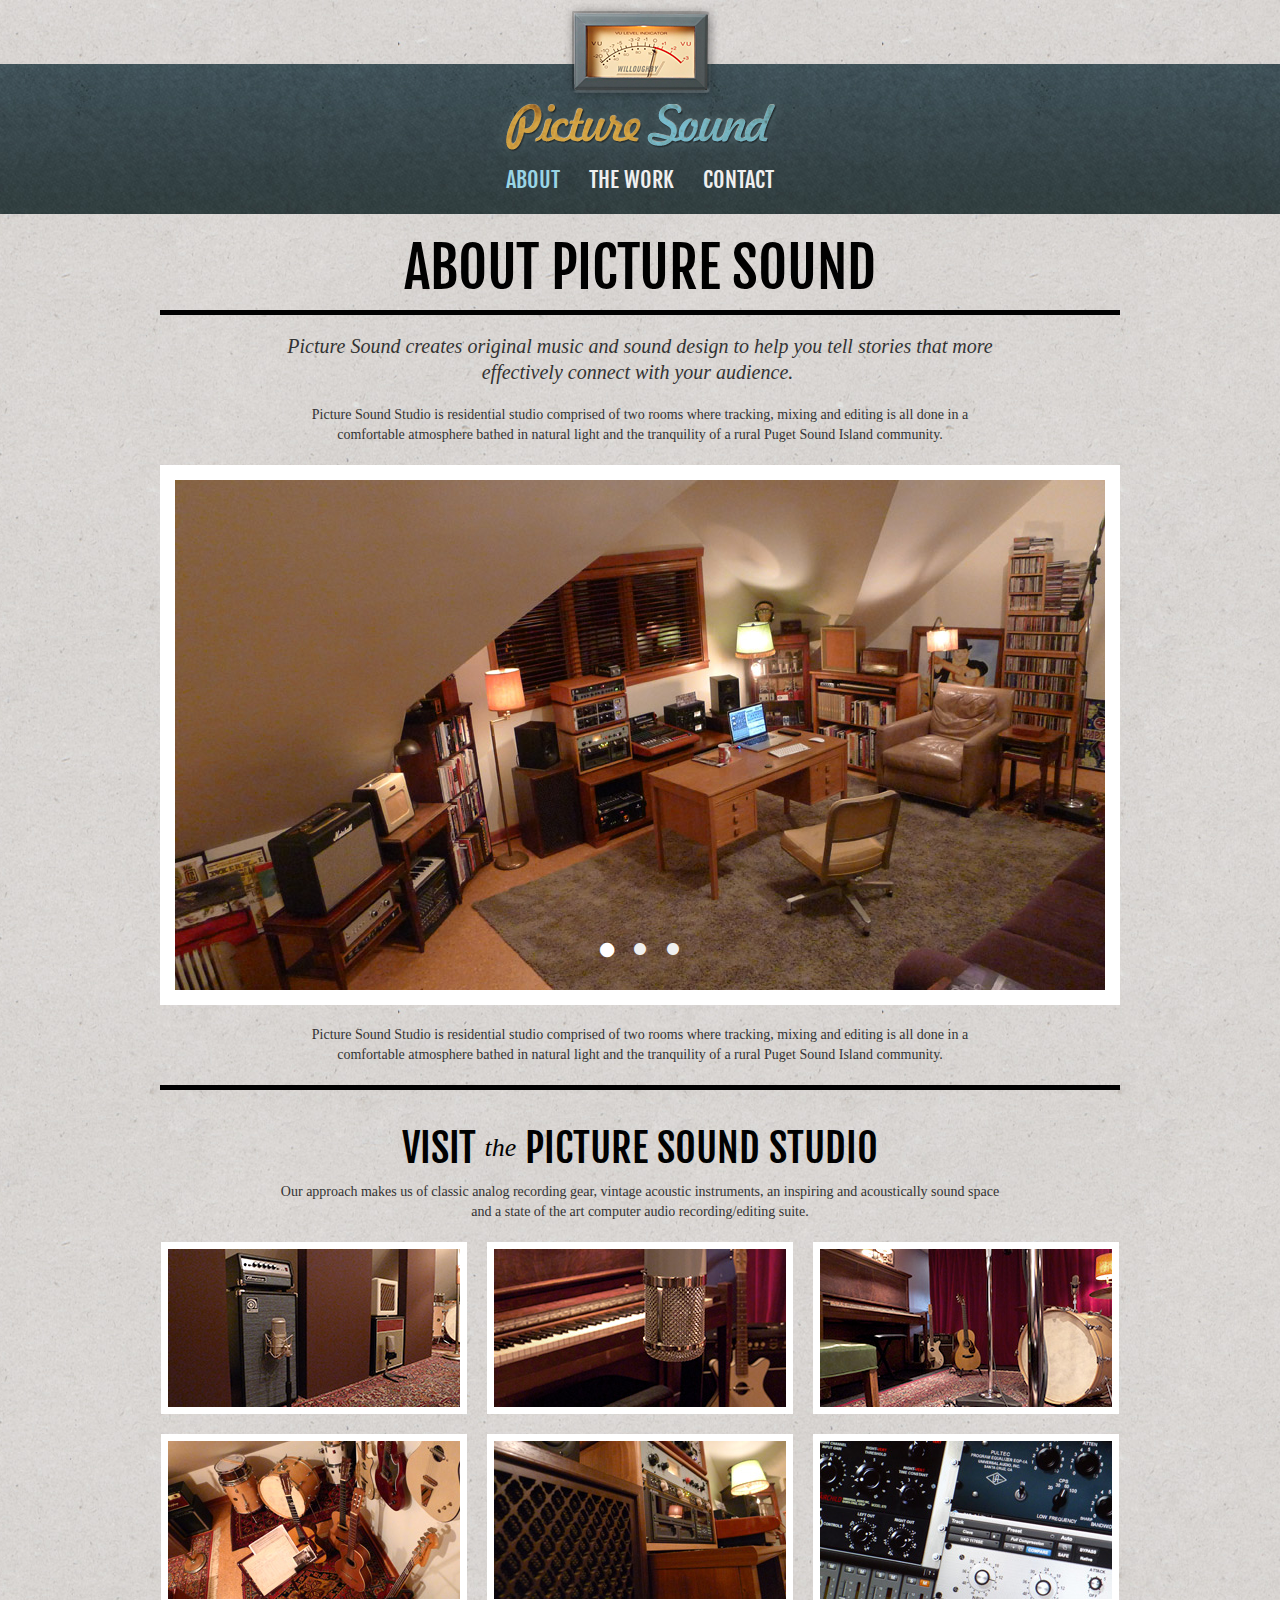
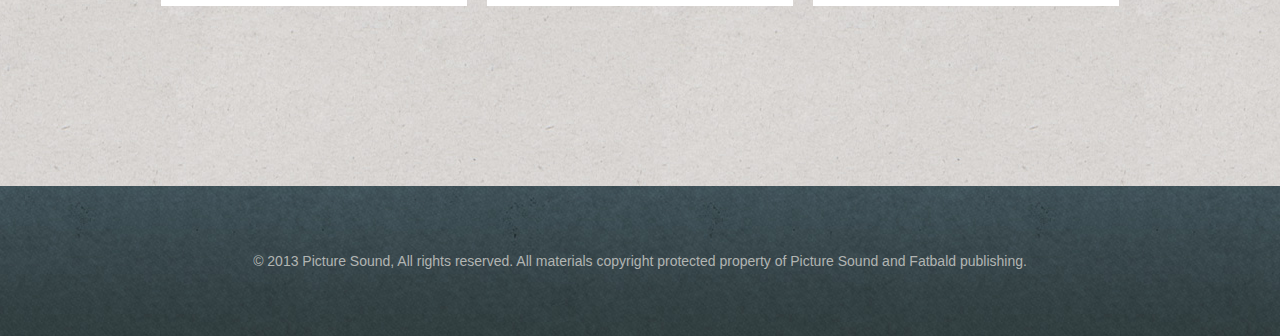
==== html/about/index.html @ 4d4a54f7 "initial add files" ====
﻿<!DOCTYPE html>
<html dir="ltr" lang="en" class="no-js">
<head>
	<meta charset="utf-8" />
	<meta name="viewport" content="width=device-width, initial-scale=1.0" />

	<title>Picture Sound</title>

	<link rel="stylesheet" href="http://fonts.googleapis.com/css?family=Fjalla+One" />
	<link rel="stylesheet" href="../_ui/css/font-awesome.min.css" />
	<link rel="stylesheet" href="../_ui/css/base.css" />
	<link rel="stylesheet" href="../_ui/css/utility.css" />
	<link rel="stylesheet" href="../_ui/css/layout.css" />
	<link rel="stylesheet" href="../_ui/css/widgets.css" />
	<link rel="stylesheet" href="../_ui/css/iOS.css" />
	<!--[if IE 9]><link rel="stylesheet" href="../_ui/css/ie9.css" /><![endif]-->
	<!--[if IE 8]><link rel="stylesheet" href="../_ui/css/ie8.css" /><![endif]-->
	<!--[if IE 7]>
		<link rel="stylesheet" href="../_ui/css/font-awesome-ie7.min.css">
		<link rel="stylesheet" href="../_ui/css/ie7.css" />
	<![endif]-->
	<link rel="stylesheet" href="../_ui/css/print.css" media="print" />

	<script src="../_ui/js/lib/modernizr.custom.min.js"></script>
	<script src="../_ui/js/lib/jquery-1.9.0.min.js"></script>
	<script src="../_ui/js/lib/jquery.easing.1.3.js"></script>
	<script src="../_ui/js/lib/class.js"></script>
	<script src="../_ui/js/cnjs.js"></script>
	<script src="../_ui/js/utils.js"></script>
	<script src="../_ui/js/classes/modalwindow.js"></script>
	<script src="../_ui/js/classes/modal-image.js"></script>
	<script src="../_ui/js/classes/modal-video.js"></script>
	<script src="../_ui/js/classes/tabswitcher.js"></script>
	<script src="../_ui/js/init.js"></script>

</head>
<body id="about-page" class="content-page">
<a id="top" href="#"></a>

<div id="wrapper">

    <header id="header">
		<div class="header-inner">

			<a id="logo-picture-sound" href="../">Picture Sound</a>

			<nav id="mainnav">
				<ul>
					<li><a class="current" href="../about/">About</a></li>
					<li><a href="../work/">The Work</a></li>
					<li><a href="../contact/">Contact</a></li>
				</ul>
			</nav>

		</div>
	</header>

    <section id="content">
		<div class="content-inner">

			<h1>About Picture Sound</h1>

			<p class="intro">
				Picture Sound creates original music and sound design to help you tell stories that more effectively connect with your audience. 
			</p>
			
			<p>
				Picture Sound Studio is residential studio comprised of two rooms where tracking, mixing and editing is all done in a comfortable atmosphere bathed  in natural light and the tranquility of a rural Puget Sound Island community.
			</p>

			<div id="hero-tabs" class="hero-tabs">
				<div class="tab-panels">
					<ul>
						<li id="pic1">
							<img src="../_ui/img/about/hero/pic1.jpg" alt="" />
						</li>
						<li id="pic2">
							<img src="../_ui/img/about/hero/pic2.jpg" alt="" />
						</li>
						<li id="pic3">
							<img src="../_ui/img/about/hero/pic3.jpg" alt="" />
						</li>
					</ul>
				</div>
				<nav class="tab-nav">
					<ul>
						<li><a href="#pic1" class="icon-circle" title="pic 1"></a></li>
						<li><a href="#pic2" class="icon-circle" title="pic 2"></a></li>
						<li><a href="#pic3" class="icon-circle" title="pic 3"></a></li>
					</ul>
				</nav>
			</div>
			
			<p>
				Picture Sound Studio is residential studio comprised of two rooms where tracking, mixing and editing is all done in a comfortable atmosphere bathed in natural light and the tranquility of a rural Puget Sound Island community.
			</p>


			<h2>Visit <span class="sm">the</span> Picture Sound Studio</h2>

			<p>
				Our approach makes us of classic analog recording gear, vintage acoustic instruments, an inspiring and acoustically sound space and a state of the art computer audio recording/editing suite.
			</p>

			<ul class="thumbs-list">
				<li>
					<a href="#" class="modal-image-trigger" data-imageSrc="../_ui/img/about/gallery/thumb1.jpg">
						<img src="../_ui/img/about/gallery/thumb1.jpg" alt="" />
					</a>
				</li>
				<li>
					<a href="#" class="modal-image-trigger" data-imageSrc="../_ui/img/about/gallery/thumb2.jpg">
						<img src="../_ui/img/about/gallery/thumb2.jpg" alt="" />
					</a>
				</li>
				<li>
					<a href="#" class="modal-image-trigger" data-imageSrc="../_ui/img/about/gallery/thumb3.jpg">
						<img src="../_ui/img/about/gallery/thumb3.jpg" alt="" />
					</a>
				</li>
				<li>
					<a href="#" class="modal-image-trigger" data-imageSrc="../_ui/img/about/gallery/thumb4.jpg">
						<img src="../_ui/img/about/gallery/thumb4.jpg" alt="" />
					</a>
				</li>
				<li>
					<a href="#" class="modal-image-trigger" data-imageSrc="../_ui/img/about/gallery/thumb5.jpg">
						<img src="../_ui/img/about/gallery/thumb5.jpg" alt="" />
					</a>
				</li>
				<li>
					<a href="#" class="modal-image-trigger" data-imageSrc="../_ui/img/about/gallery/thumb6.jpg">
						<img src="../_ui/img/about/gallery/thumb6.jpg" alt="" />
					</a>
				</li>
			</ul>
			<div class="clear"></div>

		</div>
	</section>

    <footer id="footer">
		<div class="footer-inner">

			<p>© 2013 Picture Sound, All rights reserved. All materials copyright protected property of Picture Sound and Fatbald publishing.</p>

		</div>
	</footer>

</div>

</body>
</html>
---- html/_ui/css/base.css ----
/*	-----------------------------------------------

	reset and rebuild base html elements

	----------------------------------------------- */

html, body, div, span, object, iframe,
h1, h2, h3, h4, h5, h6, p, blockquote, pre,
a, abbr, address, big, cite, code,
del, dfn, em, img, ins, kbd, q, samp,
small, strike, strong, sub, sup, var,
dl, dt, dd, ol, ul, li,
fieldset, form, label, legend,
table, caption, tbody, tfoot, thead, tr, th, td,
b, i, u, hr, center,
article, aside, canvas, details, figcaption, figure,
footer, header, hgroup, menu, nav, section, summary,
time, mark, audio, video {
	margin: 0;
	padding: 0;
	border: 0;
	outline: 0;
	font-family: inherit;
	font-size: 100%;
	font-style: inherit;
	font-weight: inherit;
	vertical-align: baseline;
}
article, aside, details, figcaption, figure,
footer, header, hgroup, menu, nav, section { 
    display: block;
}

body {
	color: #333;
	/* font-family: Arial, Verdana, sans-serif; */
	font-family: Georgia, Times, serif;
	font-size: 62.5%; /* 62.5% squashes default type to 10px, multiplier is set on #wrapper */
	line-height: 1.2;
	background: #d8d5d2 url('../img/_chrome/bg-body.jpg') repeat center top;
}
div#wrapper {
	font-size: 1.4em; /* 62.5% x 1.4em = 14px base font size */
	text-align: center;
}

*:focus {
	outline: none;
}

code, pre {
	font-family: monospace;
	font-size: 12px;
	line-height: 12px;
}

strong, b {font-weight: bold;}
em, i {font-style: italic;}
	em em {font-style: normal;}

a, a:link, a:visited {
	color: #010101;
	text-decoration: none;
	-webkit-transition: color .2s, background-color .2s;
	-moz-transition: color .2s, background-color .2s;
	-o-transition: color .2s, background-color .2s;
	transition: color .2s, background-color .2s;
}
a:focus, a:hover, a:visited:hover, a:active {
	color: #010101;
	text-decoration: none;
}

p, ul, ol, dl, table, address {
	font-size: 14px;
	line-height: 20px;
	margin: 0 0 20px 0;
}
    li {
	    margin: 0 0 8px 20px;
    }
	dt {
		font-weight: bold;
		margin: 0 0 2px 0;
	}
	dd {
		margin: 0 0 8px 0;
	}

table {
	border-collapse: collapse;
	border-spacing: 0;
}
    th {
	    font-weight: bold;
	    text-align: left;
	    vertical-align: bottom;
    }
    td {
	    vertical-align: top;
    }


h1, h2, .h2, h3, .h3, h4, .h4, h5, .h5, h6, .h6 {
	color: #010101;
	font-family: 'Fjalla One', Arial, sans-serif;
	font-weight: normal;
	text-transform: uppercase;
}
h1 {
	font-size: 56px;
	line-height: 60px;
	border-bottom: 5px solid #010101;
	margin: 0 0 18px 0;
	padding: 0 0 12px 0;
}
h2, .h2 {
	font-size: 40px;
	line-height: 44px;
	border-top: 5px solid #010101;
	margin: 0 0 12px 0;
	padding-top: 36px;
}
h3, .h3 {
	font-size: 20px;
	line-height: 22px;
	margin: 0 0 8px 0;
}
h4, .h4 {
	font-size: 16px;
	line-height: 18px;
	margin: 0 0 4px 0;
}
h5, .h5 {
	font-size: 14px;
	line-height: 16px;
	margin: 0 0 4px 0;
}
h6, .h6 {
	font-size: 12px;
	line-height: 14px;
	margin: 0 0 4px 0;
}

h1 .sm {
	font-family: Georgia, Times, serif;
	font-size: 44px;
	font-style: italic;
	text-transform: none;
	vertical-align: top;
}

h2 .sm {
	font-family: Georgia, Times, serif;
	font-size: 26px;
	font-style: italic;
	text-transform: none;
	vertical-align: top;
}

sup {
	font-size: 10px;
	margin-left: 0.05em;
	position: relative;
	top: -0.5em;
}
sub {
	font-size: 10px;
	margin-left: 0.05em;
	position: relative;
	bottom: -0.2em;
}

blockquote, q {
	quotes: none;
}
blockquote:before, blockquote:after,
q:before, q:after {
	content: '';
	content: none;
}
blockquote {
	/* note: must not leave any whitespace at the beginning of a blockquote in markup - Safari will render it  */
	color: #a2a2a2;
	font-size: 1.667em; /* 20px */
	font-family: Georgia, Times, serif;
	font-weight: normal;
	line-height: 1.2em;
	text-indent: -0.4em; /* negative indent brings the opening quote into the left padding */
	margin: 0 0 1.0em 0;
	padding: 0 20px;
}
---- html/_ui/css/utility.css ----
/*	-----------------------------------------------

	utility classes & styles

	----------------------------------------------- */

/**
*	general styles
**/

html.no-js .hide-no-js {display: none;}
html.js-enabled .hide-js-enabled {display: none;}

big, .big {font-size: 16px;}

small, .small, .note {font-size: 10px;}

.alert, .error, .important, .required {
	color: #900;
	font-weight: bold;
}

.offscreen {
	position: fixed;
	left: -9999px;
}

.clear {
	clear: both;
}

div.hr {
	clear: both;
	height: 1px;
	border-top: 5px solid #010101;
	margin: 0 0 20px 0;
	overflow: hidden;
}
	div.hr hr {
		display: none;
	}

.floatright {float: right;}

.floatleft {float: left;}

.hidden {visibility: hidden;}

.nowrap {white-space: nowrap;}

.normal {
	font-weight: normal;
	text-transform: none;
}

.first-line {font-size: 16px;}

.small {font-size: 10px;}

.lower {text-transform: lowercase;}

.underline {text-decoration: underline;}

.strike {text-decoration: line-through;}

.align-left {text-align: left;}

.align-right {text-align: right;}

.align-center {text-align: center;}

p.intro {
	font-size: 20px;
	font-style: italic;
	line-height: 26px;
	margin: 0 0 20px 0;
}

p.footnote {
	font-size: 12px;
	line-height: 16px;
	margin: 0 0 16px 0;
}

/*** /general styles ***/


/**
*	list styles
**/

ul.disc-list {list-style-type: disc;}
ul.circle-list {list-style-type: circle;}
ul.square-list {list-style-type: square;}
ol.numbered-list {list-style: decimal;}
ol.lower-alpha {list-style: lower-alpha;}
ol.upper-alpha {list-style: upper-alpha;}
ol.lower-roman {list-style: lower-roman;}
ol.upper-roman {list-style: upper-roman;}

ul.plain-list, ol.plain-list {
	list-style: none;
}
	ul.plain-list li, ol.plain-list li {
		margin: 0 0 8px 0;
	}

ul.inline-linklist {
	list-style: none;
	font-family: 'Fjalla One', Arial, sans-serif;
	font-size: 20px;
	line-height: 20px;
	text-transform: uppercase;
}
	ul.inline-linklist li {
		display: inline;
		margin: 0 8px;
	}

.sub-p {
	/* element below p tag */
	margin-top: -12px;
}

/*** /list styles ***/


/**
*	img styles
**/

img.block {
	display: block;
	margin: 0 0 1.0em 0;
}

img.inline {
	display: inline;
	margin: 0 0.2em;
	vertical-align: bottom;
}

img.inset-left {
	float: left;
	display: inline;
	margin: 0 20px 1.0em 0;
	border: 1px solid #ccc;
}

img.inset-right {
	float: right;
	display: inline;
	margin: 0 0 1.0em 20px;
	border: 1px solid #ccc;
}

/*** /img styles ***/


/**
*	link styles
**/

a.play-btn {
	display: inline-block;
	width: 36px;
	height: 36px;
	background: transparent url('../img/_chrome/play-btn.png') no-repeat center center;
	text-decoration: none;
}
a.video-trigger,
a.modal-video-trigger {
	display: block;
	position: relative;
}
	a.video-trigger:after,
	a.modal-video-trigger:after {
		content: "";
		display: block;
		opacity: .8;
		width: 100%;
		height: 100%;
		background: transparent url('../img/_chrome/play-btn.png') no-repeat center center;
		position: absolute;
		left: 0;
		top: 0;
	}
	a.video-trigger:hover:after,
	a.modal-video-trigger:hover:after {
		opacity: 1;
	}

a.btn-closeX, a.lnk-closeX {
	display: inline-block;
	padding: 8px;
	background: #900;
	border: 2px solid #333;
	color: #fff;
	font-size: 14px;
	font-weight: bold;
	line-height: 16px;
	text-decoration: none;
	text-transform: uppercase;
}
a.btn-closeX:focus, a.btn-closeX:hover,
a.lnk-closeX:focus, a.lnk-closeX:hover {
	background: #c00;
}

/*** /link styles ***/


/**
*	misc styles
**/

ul.thumbs-list {
	list-style: none;
	width: 978px;
	margin: 0 -9px 36px -9px;
}
	ul.thumbs-list li {
		float: left;
		width: 292px;
		height: 158px;
		border: 7px solid #fff;
		margin: 0 10px 20px 10px;
	}
	ul.thumbs-list a {
		display: block;
		width: 292px;
		height: 158px;
	}
	ul.thumbs-list img {
		display: block;
		width: 292px;
		height: 158px;
		position: relative;
	}

/*** /misc styles ***/
---- html/_ui/css/layout.css ----
/*	-----------------------------------------------

	global layout

	----------------------------------------------- */

div#wrapper {
	/*
	width: 960px;
	margin: 0 auto;
	*/
	padding-top: 64px;
}

	div.skipnav {
		position: absolute;
		left: -999999px;
	}


/**
*	header
**/

#header {
	width: 100%;
	min-width: 960px;
	height: 150px;
	background: #344245 url('../img/_chrome/bg-mast.jpg') repeat-x center top;
}
	#header .header-inner {
		width: 960px;
		height: 150px;
		margin: 0 auto;
		position: relative;
	}

a#logo-picture-sound {
	display: block;
	text-indent: -9999px;
	white-space: nowrap;
	width: 288px;
	height: 158px;
	margin: 0 auto -54px auto;
	position: relative;
	top: -62px;
	background: transparent url('../img/_chrome/logo-picture-sound.png') no-repeat 0 0;
	overflow: hidden;
}

#mainnav {
	margin: 0 auto;
	position: relative;
}
	#mainnav ul {
		list-style: none;
		font-family: 'Fjalla One', Arial, sans-serif;
		font-size: 22px;
		line-height: 24px;
		text-transform: uppercase;
		margin: 0;
	}
	#mainnav li {
		display: inline;
		margin: 0 12px;
	}
	#mainnav a {
		color: #efefef;
	}
	#mainnav a.current, #mainnav a:focus, #mainnav a:hover {
		color: #9ad5e5;
	}

/*** /header ***/


/**
*	footer
**/

#footer {
	width: 100%;
	min-width: 960px;
	height: 150px;
	background: #344245 url('../img/_chrome/bg-mast.jpg') repeat-x center top;
}
	#footer .footer-inner {
		width: 960px;
		min-height: 85px;
		margin: 0 auto;
		padding-top: 65px;
		position: relative;
	}

	#footer p {
		color: #b2b5b3;
		font-family: Arial, Verdana, sans-serif;
		margin: 0;
	}

/*** /footer ***/


/**
*	content
**/

#content {
	width: 100%;
	min-width: 960px;
}
	#content .content-inner {
		width: 960px;
		min-height: 240px;
		margin: 0 auto;
		padding: 24px 0 160px 0;
		position: relative;
	}

	#content p {
		padding: 0 120px;
	}

/*** /content ***/


/**
*	misc
**/


/*** /misc ***/
---- html/_ui/css/widgets.css ----
/*	-----------------------------------------------

	JS widgets

	----------------------------------------------- */


.template {display: none;}


/**
*	ajax overlay & spinner
**/

div.overlay {
	width: 100%;
	height: 100%;
	background: #fff;
	opacity: 0.7;
	position: absolute;
	left: 0;
	top: 0;
}
div.spinner {
	width: 100%;
	height: 100%;
	background: transparent url('../img/_chrome/spinner.gif') no-repeat center center;
	position: absolute;
	left: 0;
	top: 0;
}

/*** /ajax overlay & spinner ***/


/**
*	hero-tabs
**/

div.hero-tabs {
	width: 930px;
	height: 510px;
	background: #000;
	border: 15px solid #fff;
	margin: 0 0 20px 0;
	position: relative;
}
	.hero-tabs .tab-panels {
		width: 930px;
		height: 510px;
		position: relative;
	}
		.hero-tabs .tab-panels ul {
			list-style: none;
			width: 930px;
			height: 510px;
			margin: 0;
			overflow: hidden;
			position: relative;
		}
		.hero-tabs .tab-panels li {
			width: 930px;
			height: 510px;
			margin: 0;
			position: absolute;
			left: 0;
			top: 0;
			display: none;
		}
		.hero-tabs .tab-panels li:first-child,
		body.js-enabled .hero-tabs .tab-panels li {
			display: block;
		}
			.hero-tabs .tab-panels img {
				display: block;
				width: 930px;
				height: 510px;
			}

	.hero-tabs .tab-nav {
		width: 930px;
		position: absolute;
		bottom: 30px;
	}
		.hero-tabs .tab-nav ul {
			list-style: none;
			margin: 0;
		}
		.hero-tabs .tab-nav li {
			display: inline-block;
			margin: 0 6px;
		}
		.hero-tabs .tab-nav a {
			display: block;
			color: #efefef;
		}
		.hero-tabs .tab-nav li.active a,
		.hero-tabs .tab-nav a:hover {
			color: #fff;
			position: relative;
			top: 1px;
			-webkit-transform: scale(1.2);
			   -moz-transform: scale(1.2);
			    -ms-transform: scale(1.2);
			     -o-transform: scale(1.2);
			transform: scale(1.2);
		}

/*** /hero-tabs ***/


/**
*	modalwindow
**/

div.modalspinner {
	width: 100%;
	height: 100%;
	background: transparent url('../img/_chrome/spinner.gif') no-repeat center center;
	position: fixed;
	left: 0;
	top: 0;
	z-index: 9;
}

div#modaloverlay {
	width: 100%;
	height: 100%;
	background: #000;
	opacity: 0.7;
	position: fixed;
	left: 0;
	top: 0;
	z-index: 8;
	display: none;
}
div#modaloverlay.active {
	display: block;
}

div#spinner {
	position: absolute;
	z-index: 9;
	top: 0px;
	left: 50%;
	/*
	width: 400px;
	height: 400px;
	*/
	background: transparent url('../img/_chrome/spinner.gif') no-repeat center center;
	display: none;
}

div.modalwindow {
	width: 930px;
	height: 510px;
	background: #fff;
	padding: 15px;
	position: absolute;
	z-index: 10;
	font-size: 1.4em; /* 62.5% x 1.4em = 14px base font size */
}
	.modalwindow .modalwindow-content {
		width: 930px;
		height: 510px;
	}
	.modalwindow a.btn-closeX,
	.modalwindow a.lnk-closeX {
		position: absolute;
		right: 0px;
		top: 0px;
	}

/*** /modalwindow ***/

/*** /modal-image ***/

div.modal-image {
	width: 930px;
	height: 510px;
	background: #fff;
	padding: 15px;
	position: absolute;
	z-index: 10;
}
	.modal-image .modal-image-content {
		width: 930px;
		height: 510px;
	}
	.modal-image .modal-image-content img {
		display: block;
		width: 930px;
		height: 510px;
	}
	.modal-image a.btn-closeX,
	.modal-image a.lnk-closeX {
		display: none;
	}

/*** modal-image ***/

/*** /modal-video ***/

div.modal-video {
	width: 930px;
	height: 510px;
	background: #fff;
	padding: 15px;
	position: absolute;
	z-index: 10;
}
	.modal-video .modal-video-content {
		width: 930px;
		height: 510px;
	}
	.modal-video .modal-video-content iframe {
		width: 930px;
		height: 510px;
	}
	.modal-video a.btn-closeX,
	.modal-video a.lnk-closeX {
		display: none;
	}

/*** modal-video ***/
---- html/_ui/css/iOS.css ----
/*	-----------------------------------------------

	iOS

	----------------------------------------------- */

/**
*	iPad
**/

@media only screen and (max-device-width: 1024px) {
	/*
	html, body {
		max-width: 1024px;
	}
	*/
	#header, #footer, #content {
		width: 1000px;
	}
}

/*** /iPad ***/


/**
*	iPhone
**/

/*
@media only screen and (max-device-width: 480px), only screen and (min-device-width: 640px) and (max-device-width: 1136px) and (-webkit-min-device-pixel-ratio: 2) {
*/
@media only screen and (max-width: 480px) {

	html, body, #wrapper {
		max-width: 480px;
	}

	#header, #footer, #content {
		min-width: 320px;
		max-width: 480px;
	}
		#header .header-inner,
		#footer .footer-inner,
		#content .content-inner {
			width: 280px;
		}
		#content .content-inner {
			padding: 24px 0 80px 0;
		}

		#mainnav {}
			#mainnav ul {
				font-size: 20px;
				line-height: 22px;
			}
			#mainnav li {
				margin: 0 8px;
			}

	h1 {
		font-size: 30px;
		line-height: 34px;
	}
	h2, .h2 {
		font-size: 24px;
		line-height: 26px;
		padding-top: 16px;
	}
	h3, .h3 {
		font-size: 18px;
		line-height: 20px;
	}

	#content p {
		padding: 0;
	}

	ul.inline-linklist {
		font-size: 18px;
		line-height: 20px;
	}
		ul.inline-linklist li {
			display: block;
			margin: 0 0 10px 0;
		}

	ul.thumbs-list {
		list-style: none;
		width: 306px;
		margin: 0 -13px 20px -13px;
	}
		ul.thumbs-list li {
			float: none;
			display: block;
			width: 306px;
			height: 172px;
			margin: 0 0 10px 0;
		}

	/* /hero-tabs */

	div.hero-tabs {
		width: 306px;
		height: 172px;
		border: 7px solid #fff;
		margin: 0 -13px 20px -13px;
	}
		.hero-tabs .tab-panels {
			width: 306px;
			height: 172px;
		}
			.hero-tabs .tab-panels ul {
				width: 306px;
				height: 172px;
			}
			.hero-tabs .tab-panels li {
				width: 306px;
				height: 172px;
			}
				.hero-tabs .tab-panels img {
					width: 306px;
					height: 172px;
				}
		.hero-tabs .tab-nav {
			width: 306px;
			bottom: 20px;
		}

	/* /hero-tabs */

	/* modalwindow */

	div.modalwindow {
		width: 306px;
		padding: 7px;
		position: absolute;
	}
		div.modalwindow div.modalwindow-content {
			min-height: 2000px;
			padding: 0;
		}

	/* /modalwindow */

	/*** /modal-image ***/

	div.modal-image {
		width: 306px;
		height: 172px;
		padding: 7px;
	}
		div.modal-image div.modal-image-content {
			width: 306px;
			height: 172px;
		}
		div.modal-image div.modal-image-content img {
			display: block;
			width: 306px;
			height: 172px;
		}

	/*** modal-image ***/

	/*** /modal-iframe ***/

	div.modal-iframe {
		width: 306px;
		height: 172px;
		padding: 7px;
	}
		div.modal-iframe div.modaliframe-content {
			width: 306px;
			height: 172px;
		}
		div.modal-iframe div.modaliframe-content iframe {
			width: 306px;
			height: 172px;
		}

	/*** modal-iframe ***/

}

/*** /iPhone ***/
---- html/_ui/css/ie9.css ----
/***** IE9 CSS *****/
---- html/_ui/css/ie8.css ----
/***** IE8 CSS *****/
---- html/_ui/css/ie7.css ----
/***** IE7 CSS *****/
---- html/_ui/css/print.css ----
/***** PRINT CSS *****/

body {
    color: #010101;
    background: #fff;
}

#header, #footer {display: none;}
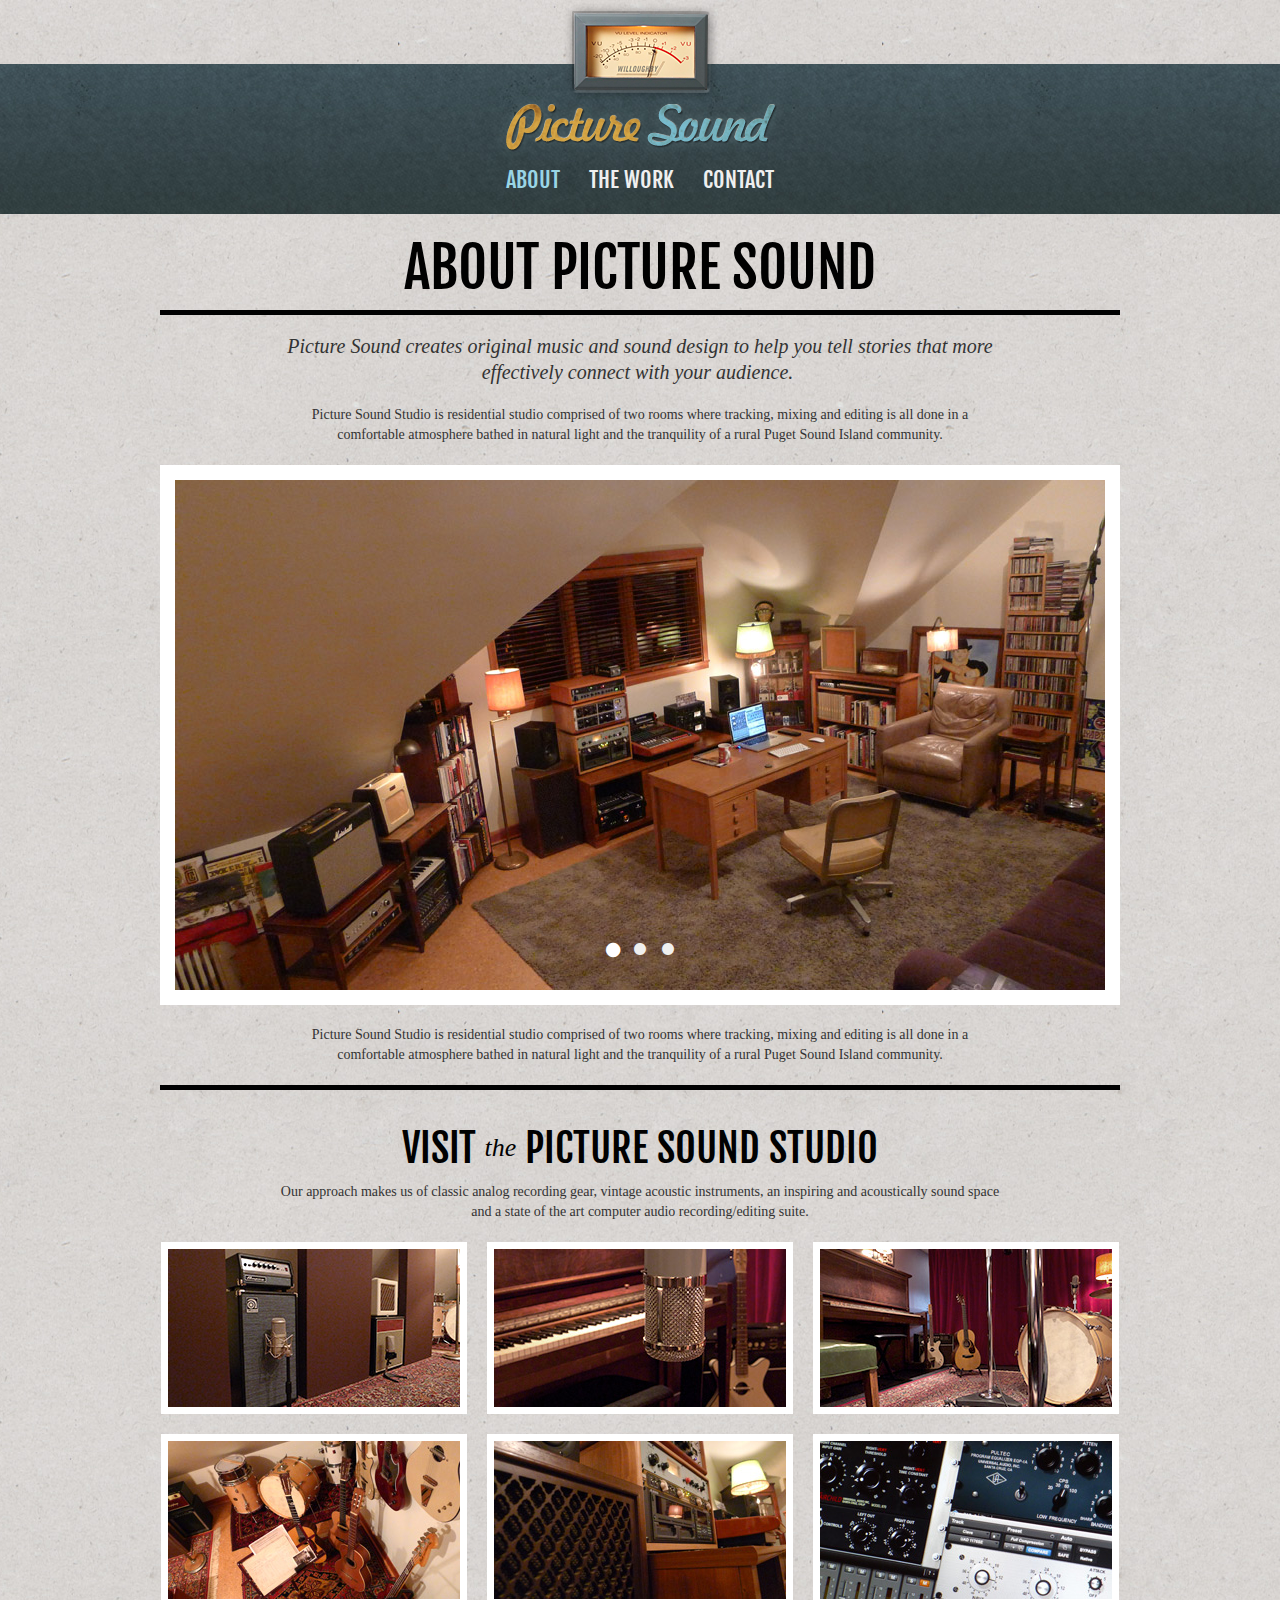
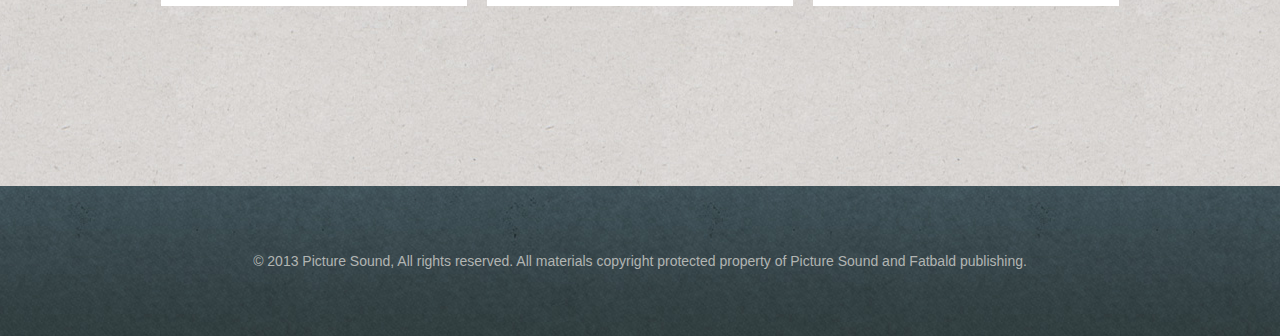
==== commit 7286f676: "update libs, update modal video" ====
--- a/html/about/index.html
+++ b/html/about/index.html
@@ -22,7 +22,7 @@
 	<link rel="stylesheet" href="../_ui/css/print.css" media="print" />
 
 	<script src="../_ui/js/lib/modernizr.custom.min.js"></script>
-	<script src="../_ui/js/lib/jquery-1.9.0.min.js"></script>
+	<script src="../_ui/js/lib/jquery-1.9.1.min.js"></script>
 	<script src="../_ui/js/lib/jquery.easing.1.3.js"></script>
 	<script src="../_ui/js/lib/class.js"></script>
 	<script src="../_ui/js/cnjs.js"></script>
